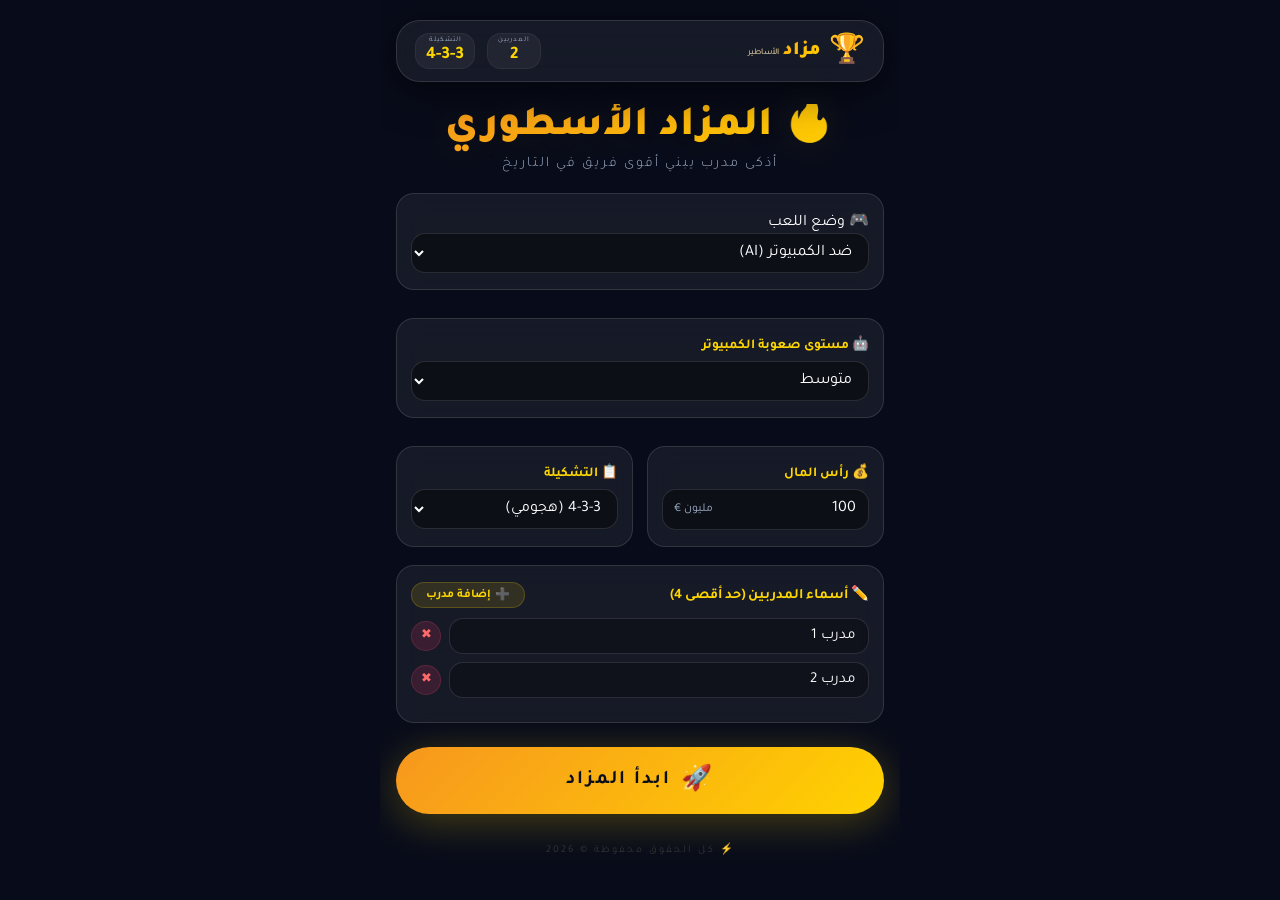
==== index.html @ a7650551 "index.html" ====
<!DOCTYPE html>
<html dir="rtl" lang="ar">
<head>
    <meta charset="UTF-8">
    <meta name="viewport" content="width=device-width, initial-scale=1.0, maximum-scale=1.0, user-scalable=no">
    <title>مزاد الأساطير</title>
    <link rel="stylesheet" href="style.css">
</head>
<body>

    <!-- شاشة تحميل -->
    <div class="loading-screen" id="loadingScreen">
        <div class="loading-spinner"></div>
        <div class="loading-text">⚽ جاري التحميل...</div>
        <div style="color:#555;font-size:0.7em;margin-top:8px;letter-spacing:2px;">مزاد الأساطير</div>
    </div>

    <!-- خلفية -->
    <div class="stars" id="stars"></div>
    <div class="football-bg">⚽</div>

    <div class="setup-container" id="setupScreen">
        <!-- الشريط العلوي -->
        <div class="top-bar">
            <div class="logo">
                <span class="icon">🏆</span>
                <span class="gold-text">مزاد<span class="sub-text">الأساطير</span></span>
            </div>
            <div class="top-stats">
                <div class="stat-item">
                    <div class="label">المدربين</div>
                    <div class="value" id="displayCount">0</div>
                </div>
                <div class="stat-item">
                    <div class="label">التشكيلة</div>
                    <div class="value" id="displayFormation">4-3-3</div>
                </div>
            </div>
        </div>

        <!-- العنوان -->
        <div class="header-section">
            <h1 class="main-title">🔥 المزاد الأسطوري</h1>
            <p class="main-subtitle">أذكى مدرب يبني أقوى فريق في التاريخ</p>
        </div>

        <!-- وضع اللعب -->
        <div class="setup-group" style="margin-bottom:10px;">
            <labe>🎮 وضع اللعب</label>
            <select id="gameMode" onchange="toggleAIMode()">
                <option value="local">مع الاصدقاء </option>
                <option value="ai" selected>ضد الكمبيوتر (AI)</option>
            </select>
        </div>

        <!-- مستوى صعوبة الكمبيوتر (يظهر في وضع AI) -->
        <div class="setup-group" id="aiDifficultyGroup" style="margin-bottom:10px;">
            <label>🤖 مستوى صعوبة الكمبيوتر</label>
            <select id="aiDifficulty">
                <option value="easy">سهل</option>
                <option value="medium" selected>متوسط</option>
                <option value="hard">صعب</option>
            </select>
        </div>

        <!-- الإعدادات الأساسية -->
        <div class="setup-grid">
            <div class="setup-group">
                <label>💰 رأس المال</label>
                <div class="input-wrapper">
                    <input type="number" id="budget" value="100" min="50" max="500">
                    <span class="input-suffix">مليون €</span>
                </div>
            </div>
            <div class="setup-group">
                <label>📋 التشكيلة</label>
                <select id="formation" onchange="updateDisplay()">
                    <option value="4-3-3">4-3-3 (هجومي)</option>
                    <option value="4-4-2">4-4-2 (متوازن)</option>
                    <option value="3-5-2">3-5-2 (دفاعي)</option>
                </select>
            </div>
        </div>

        <!-- المدربين -->
        <div class="coaches-section">
            <div class="coaches-header">
                <label>✏️ أسماء المدربين (حد أقصى 4)</label>
                <button type="button" class="btn-add-coach" onclick="addCoach()">
                    <span>➕</span> إضافة مدرب
                </button>
            </div>
            <div id="coachNamesContainer">
                <!-- سيتم إضافة المدربين ديناميكياً -->
            </div>
            <div id="coachWarning" style="color:#ff6b6b;font-size:0.8em;margin-top:8px;display:none;">
                ⚠️ يجب إضافة مدربين على الأقل
            </div>
        </div>

        <!-- زر البداية -->
        <button class="btn-start" onclick="startGame()">
            <span class="btn-icon">🚀</span> ابدأ المزاد
        </button>

        <!-- تذييل -->
        <div class="footer">
            ⚡ كل الحقوق محفوظة © 2026
        </div>
    </div>

    <script>
        // ===== إدارة المدربين =====
        let coachNames = [];

        function toggleAIMode() {
            const mode = document.getElementById('gameMode').value;
            const difficultyGroup = document.getElementById('aiDifficultyGroup');
            if (mode === 'ai') {
                difficultyGroup.style.display = 'block';
                // في وضع AI، لازم يكون في مدربين (اللاعب + الكمبيوتر)
                if (coachNames.length < 2) {
                    // لو مفيش مدربين كافيين، نضيف مدربين افتراضيين
                    while (coachNames.length < 2) {
                        coachNames.push(`مدرب ${coachNames.length+1}`);
                    }
                    renderCoachInputs();
                }
            } else {
                difficultyGroup.style.display = 'none';
            }
        }

        function loadSavedCoachNames() {
            const saved = localStorage.getItem('savedCoachNames');
            if (saved) {
                try {
                    const names = JSON.parse(saved);
                    if (Array.isArray(names) && names.length > 0) {
                        coachNames = names;
                        return true;
                    }
                } catch(e) {}
            }
            // لو مفيش أسماء محفوظة، نبدأ بمدربين افتراضيين
            coachNames = ['مدرب 1', 'مدرب 2'];
            return false;
        }

        function saveCoachNames() {
            const names = coachNames.filter(n => n.trim() !== '');
            if (names.length > 0) {
                localStorage.setItem('savedCoachNames', JSON.stringify(names));
            }
        }

        function renderCoachInputs() {
            const container = document.getElementById('coachNamesContainer');
            container.innerHTML = '';
            coachNames.forEach((name, index) => {
                const div = document.createElement('div');
                div.className = 'coach-input-row';
                
                const input = document.createElement('input');
                input.type = 'text';
                input.value = name;
                input.placeholder = `المدرب ${index+1}`;
                input.addEventListener('input', (e) => {
                    coachNames[index] = e.target.value;
                    saveCoachNames();
                });
                
                const removeBtn = document.createElement('button');
                removeBtn.type = 'button';
                removeBtn.className = 'btn-remove-coach';
                removeBtn.textContent = '✖';
                removeBtn.onclick = () => {
                    if (coachNames.length <= 2) {
                        alert('يجب أن يكون هناك مدربان على الأقل');
                        return;
                    }
                    coachNames.splice(index, 1);
                    saveCoachNames();
                    renderCoachInputs();
                    updateDisplay();
                };
                
                div.appendChild(input);
                div.appendChild(removeBtn);
                container.appendChild(div);
            });
            updateDisplay();
        }

        function addCoach() {
            const mode = document.getElementById('gameMode').value;
            const maxCoaches = mode === 'ai' ? 2 : 4; // في وضع AI، حد أقصى 2 (اللاعب + الكمبيوتر)
            
            if (coachNames.length >= maxCoaches) {
                alert(`⚠️ في وضع ${mode === 'ai' ? 'ضد الكمبيوتر' : 'المحلي'}، الحد الأقصى ${maxCoaches} مدربين`);
                return;
            }
            
            const newIndex = coachNames.length + 1;
            let newName = `مدرب ${newIndex}`;
            let counter = newIndex;
            while (coachNames.includes(newName)) {
                counter++;
                newName = `مدرب ${counter}`;
            }
            coachNames.push(newName);
            saveCoachNames();
            renderCoachInputs();
        }

        function updateDisplay() {
            document.getElementById('displayCount').textContent = coachNames.length;
            const form = document.getElementById('formation').value;
            document.getElementById('displayFormation').textContent = form;
            
            const warning = document.getElementById('coachWarning');
            if (coachNames.length < 2) {
                warning.style.display = 'block';
                warning.textContent = `⚠️ يجب إضافة ${2 - coachNames.length} مدربين على الأقل`;
            } else {
                warning.style.display = 'none';
            }
        }

        window.startGame = function() {
            const mode = document.getElementById('gameMode').value;
            const names = coachNames.filter(n => n.trim() !== '');
            
            if (names.length < 2) {
                alert('⚠️ يجب إضافة مدربين على الأقل (2 مدربين)');
                return;
            }
            
            // في وضع AI، نأخذ أول مدرب كلاعب والباقي كمبيوتر
            saveCoachNames();
            localStorage.setItem('tempCoachNames', JSON.stringify(names));
            localStorage.setItem('gameMode', mode);
            localStorage.setItem('aiDifficulty', document.getElementById('aiDifficulty').value);
            
            if (typeof window.startGameOriginal === 'function') {
                window.startGameOriginal();
            } else {
                alert('حدث خطأ، يرجى تحديث الصفحة');
            }
        };

        function createStars() {
            const container = document.getElementById('stars');
            for (let i = 0; i < 80; i++) {
                const star = document.createElement('div');
                star.className = 'star';
                star.style.left = Math.random() * 100 + '%';
                star.style.top = Math.random() * 100 + '%';
                star.style.setProperty('--duration', (2 + Math.random() * 4) + 's');
                star.style.width = (1 + Math.random() * 3) + 'px';
                star.style.height = star.style.width;
                container.appendChild(star);
            }
        }
        createStars();

        setTimeout(() => {
            document.getElementById('loadingScreen').classList.add('hidden');
        }, 800);

        loadSavedCoachNames();
        renderCoachInputs();
        toggleAIMode();
        
        window.addCoach = addCoach;
        window.toggleAIMode = toggleAIMode;
        window.renderCoachInputs = renderCoachInputs;
    </script>

    <script src="players.js"></script>
    <script src="script.js"></script>
</body>
</html>
---- style.css ----
@import url('https://fonts.googleapis.com/css2?family=Tajawal:wght@300;400;700;900&display=swap');

* {
    margin: 0;
    padding: 0;
    box-sizing: border-box;
}

:root {
    --gold: #ffd700;
    --gold-dark: #c9a800;
    --gold-gradient: linear-gradient(135deg, #f7971e, #ffd200);
    --dark-bg: #080c1a;
    --card-bg: rgba(255, 255, 255, 0.06);
    --glass-border: rgba(255, 255, 255, 0.12);
    --shadow-glow: 0 8px 40px rgba(0, 0, 0, 0.6);
    --text-primary: #ffffff;
    --text-secondary: #a0b0c8;
    --radius: 24px;
    --transition: 0.3s cubic-bezier(0.23, 1, 0.32, 1);
}

html, body {
    font-family: 'Tajawal', sans-serif;
    background: var(--dark-bg);
    color: var(--text-primary);
    min-height: 100vh;
    overflow: auto !important;
    height: auto !important;
}

body::before {
    content: '';
    position: fixed;
    top: 0;
    left: 0;
    right: 0;
    bottom: 0;
    z-index: -2;
    background: 
        radial-gradient(ellipse at 20% 50%, rgba(255, 215, 0, 0.06) 0%, transparent 60%),
        radial-gradient(ellipse at 80% 20%, rgba(255, 215, 0, 0.04) 0%, transparent 50%),
        radial-gradient(ellipse at 50% 80%, rgba(255, 215, 0, 0.02) 0%, transparent 40%),
        #080c1a;
}

.stars {
    position: fixed;
    top: 0;
    left: 0;
    width: 100%;
    height: 100%;
    z-index: -1;
    pointer-events: none;
    overflow: hidden;
}

.star {
    position: absolute;
    background: white;
    border-radius: 50%;
    animation: twinkle var(--duration) ease-in-out infinite alternate;
}

@keyframes twinkle {
    0% { opacity: 0.1; transform: scale(0.8); }
    100% { opacity: 1; transform: scale(1.3); }
}

.football-bg {
    position: fixed;
    right: -120px;
    bottom: -120px;
    font-size: 400px;
    opacity: 0.04;
    z-index: -1;
    animation: rotateBall 80s linear infinite;
    pointer-events: none;
}

@keyframes rotateBall {
    0% { transform: rotate(0deg) scale(1); }
    50% { transform: rotate(180deg) scale(1.05); }
    100% { transform: rotate(360deg) scale(1); }
}

/* ============================================
   شاشة التحميل
============================================ */
.loading-screen {
    position: fixed;
    top: 0;
    left: 0;
    right: 0;
    bottom: 0;
    background: #080c1a;
    display: flex;
    flex-direction: column;
    align-items: center;
    justify-content: center;
    z-index: 9999;
    transition: opacity 0.8s ease;
}

.loading-screen.hidden {
    opacity: 0;
    pointer-events: none;
}

.loading-spinner {
    width: 60px;
    height: 60px;
    border-radius: 50%;
    border: 4px solid rgba(255, 215, 0, 0.1);
    border-top-color: var(--gold);
    animation: spin 1s linear infinite;
    margin-bottom: 16px;
}

@keyframes spin {
    0% { transform: rotate(0deg); }
    100% { transform: rotate(360deg); }
}

.loading-text {
    color: var(--text-secondary);
    font-size: 1.1em;
    letter-spacing: 4px;
}

/* ============================================
   شاشة الإعدادات
============================================ */
.setup-container {
    max-width: 520px;
    margin: 0 auto;
    padding: 20px 16px 30px;
    min-height: 100vh;
    display: flex;
    flex-direction: column;
    gap: 18px;
    overflow-y: auto;
    -webkit-overflow-scrolling: touch;
}

.top-bar {
    display: flex;
    justify-content: space-between;
    align-items: center;
    padding: 10px 18px;
    background: var(--card-bg);
    backdrop-filter: blur(20px);
    border-radius: var(--radius);
    border: 1px solid var(--glass-border);
    box-shadow: var(--shadow-glow);
}

.logo {
    display: flex;
    align-items: center;
    gap: 8px;
    font-size: 1.2em;
    font-weight: 900;
}

.logo .icon {
    font-size: 1.5em;
    animation: bounceBall 2.5s ease-in-out infinite;
}

@keyframes bounceBall {
    0%, 100% { transform: translateY(0) rotate(0deg); }
    50% { transform: translateY(-6px) rotate(12deg); }
}

.logo .gold-text {
    background: var(--gold-gradient);
    -webkit-background-clip: text;
    -webkit-text-fill-color: transparent;
    background-clip: text;
}

.logo .sub-text {
    font-size: 0.45em;
    -webkit-text-fill-color: var(--text-secondary);
    font-weight: 400;
    margin-right: 4px;
}

.top-stats {
    display: flex;
    gap: 12px;
}

.stat-item {
    text-align: center;
    padding: 2px 10px;
    background: rgba(255, 255, 255, 0.05);
    border-radius: 14px;
    border: 1px solid rgba(255, 255, 255, 0.05);
}

.stat-item .label {
    font-size: 0.45em;
    color: var(--text-secondary);
    text-transform: uppercase;
    letter-spacing: 1px;
}

.stat-item .value {
    font-size: 1.1em;
    font-weight: 700;
    color: var(--gold);
}

.header-section {
    text-align: center;
    margin: 4px 0 2px;
}

.main-title {
    font-size: 2.6em;
    font-weight: 900;
    background: var(--gold-gradient);
    -webkit-background-clip: text;
    -webkit-text-fill-color: transparent;
    background-clip: text;
    line-height: 1.2;
    text-shadow: 0 0 40px rgba(255, 215, 0, 0.1);
}

.main-subtitle {
    color: var(--text-secondary);
    font-size: 0.9em;
    letter-spacing: 2px;
    margin-top: 2px;
    font-weight: 300;
}

.setup-grid {
    display: grid;
    grid-template-columns: 1fr 1fr;
    gap: 14px;
}

.setup-group {
    background: var(--card-bg);
    backdrop-filter: blur(12px);
    padding: 16px 14px;
    border-radius: 18px;
    border: 1px solid var(--glass-border);
    transition: var(--transition);
}

.setup-group:hover {
    border-color: rgba(255, 215, 0, 0.2);
    box-shadow: 0 8px 30px rgba(0, 0, 0, 0.3);
}

.setup-group label {
    display: block;
    font-weight: 700;
    color: var(--gold);
    font-size: 0.85em;
    margin-bottom: 6px;
}

.setup-group .input-wrapper {
    position: relative;
}

.setup-group input,
.setup-group select {
    width: 100%;
    padding: 10px 12px;
    border-radius: 14px;
    border: 1px solid var(--glass-border);
    background: rgba(0, 0, 0, 0.4);
    color: white;
    font-size: 1em;
    font-family: 'Tajawal', sans-serif;
    transition: var(--transition);
    outline: none;
}

.setup-group input:focus,
.setup-group select:focus {
    border-color: var(--gold);
    box-shadow: 0 0 30px rgba(255, 215, 0, 0.08);
    background: rgba(0, 0, 0, 0.6);
}

.setup-group .input-suffix {
    position: absolute;
    left: 12px;
    top: 50%;
    transform: translateY(-50%);
    color: var(--text-secondary);
    font-size: 0.75em;
    pointer-events: none;
}

.coaches-section {
    background: var(--card-bg);
    backdrop-filter: blur(12px);
    padding: 16px 14px;
    border-radius: 18px;
    border: 1px solid var(--glass-border);
}

.coaches-header {
    display: flex;
    justify-content: space-between;
    align-items: center;
    margin-bottom: 10px;
}

.coaches-header label {
    font-weight: 700;
    color: var(--gold);
    font-size: 0.9em;
}

.btn-add-coach {
    background: rgba(255, 215, 0, 0.12);
    color: var(--gold);
    border: 1px solid rgba(255, 215, 0, 0.2);
    padding: 4px 14px;
    border-radius: 30px;
    font-size: 0.75em;
    font-weight: 700;
    cursor: pointer;
    transition: var(--transition);
    display: flex;
    align-items: center;
    gap: 4px;
    font-family: 'Tajawal', sans-serif;
}

.btn-add-coach:hover {
    background: rgba(255, 215, 0, 0.2);
    transform: scale(1.03);
}

.coach-input-row {
    display: flex;
    align-items: center;
    gap: 8px;
    margin-bottom: 8px;
}

.coach-input-row input {
    flex: 1;
    padding: 8px 12px;
    border-radius: 14px;
    border: 1px solid var(--glass-border);
    background: rgba(0, 0, 0, 0.3);
    color: white;
    font-size: 0.95em;
    font-family: 'Tajawal', sans-serif;
    transition: var(--transition);
    outline: none;
}

.coach-input-row input:focus {
    border-color: var(--gold);
    box-shadow: 0 0 20px rgba(255, 215, 0, 0.06);
}

.btn-remove-coach {
    background: rgba(255, 65, 108, 0.15);
    color: #ff6b6b;
    border: 1px solid rgba(255, 65, 108, 0.2);
    width: 30px;
    height: 30px;
    border-radius: 50%;
    font-size: 0.8em;
    cursor: pointer;
    transition: var(--transition);
    display: flex;
    align-items: center;
    justify-content: center;
    font-family: 'Tajawal', sans-serif;
    flex-shrink: 0;
}

.btn-remove-coach:hover {
    background: rgba(255, 65, 108, 0.25);
    transform: scale(1.1);
}

.btn-start {
    background: var(--gold-gradient);
    border: none;
    border-radius: 60px;
    padding: 16px 20px;
    font-size: 1.2em;
    font-weight: 700;
    color: #0a0e1a;
    cursor: pointer;
    transition: var(--transition);
    box-shadow: 0 8px 40px rgba(255, 215, 0, 0.25);
    display: flex;
    align-items: center;
    justify-content: center;
    gap: 10px;
    font-family: 'Tajawal', sans-serif;
    letter-spacing: 2px;
    margin-top: 6px;
}

.btn-start:hover {
    transform: translateY(-3px) scale(1.02);
    box-shadow: 0 12px 60px rgba(255, 215, 0, 0.4);
}

.btn-start:active {
    transform: scale(0.97);
}

.btn-start .btn-icon {
    font-size: 1.3em;
}

.footer {
    text-align: center;
    color: #333;
    font-size: 0.65em;
    letter-spacing: 2px;
    margin-top: 10px;
}

/* ============================================
   شاشة المزاد
============================================ */
#topBar {
    position: fixed;
    top: 12px;
    left: 50%;
    transform: translateX(-50%);
    width: 92%;
    max-width: 600px;
    z-index: 100;
    display: flex;
    justify-content: space-between;
    align-items: center;
    padding: 8px 16px;
    background: rgba(10, 14, 26, 0.85);
    backdrop-filter: blur(20px);
    border-radius: 20px;
    border: 1px solid var(--glass-border);
    box-shadow: 0 8px 32px rgba(0, 0, 0, 0.6);
}

.player-card-3d {
    position: fixed;
    top: 50%;
    left: 50%;
    transform: translate(-50%, -50%);
    width: 88%;
    max-width: 400px;
    z-index: 10;
    background: rgba(10, 14, 26, 0.85);
    backdrop-filter: blur(20px);
    border-radius: 28px;
    border: 1px solid rgba(255, 215, 0, 0.2);
    padding: 16px 16px 12px;
    box-shadow: 0 20px 60px rgba(0, 0, 0, 0.8), 0 0 40px rgba(255, 215, 0, 0.05);
    text-align: center;
}

.player-card-3d .glow-effect {
    position: absolute;
    top: -50%;
    left: -50%;
    width: 200%;
    height: 200%;
    background: radial-gradient(circle at 30% 40%, rgba(255, 215, 0, 0.05), transparent 60%);
    pointer-events: none;
    animation: glowMove 8s ease-in-out infinite alternate;
}

@keyframes glowMove {
    0% { transform: translate(0, 0); }
    100% { transform: translate(20%, 20%); }
}

.card-content {
    display: flex;
    align-items: center;
    gap: 12px;
    justify-content: center;
    flex-wrap: wrap;
}

.player-image-container {
    position: relative;
    width: 80px;
    height: 80px;
    flex-shrink: 0;
}

.player-image {
    width: 100%;
    height: 100%;
    border-radius: 50%;
    object-fit: cover;
    border: 3px solid var(--gold);
    box-shadow: 0 0 30px rgba(255, 215, 0, 0.2);
    background: #1a1a3e;
}

.legend-badge {
    position: absolute;
    top: -6px;
    right: -6px;
    background: var(--gold-gradient);
    color: #0a0e1a;
    padding: 2px 8px;
    border-radius: 30px;
    font-weight: 700;
    font-size: 0.55em;
    box-shadow: 0 4px 15px rgba(255, 215, 0, 0.3);
}

.player-info { flex: 1; min-width: 100px; }
.player-info h2 { font-size: 1.3em; margin: 0; }
.player-info p { 
    color: var(--text-secondary); 
    font-size: 1em; 
    margin: 4px 0;
    font-weight: 700;
    background: rgba(255, 215, 0, 0.08);
    padding: 4px 12px;
    border-radius: 20px;
    display: inline-block;
    border: 1px solid rgba(255, 215, 0, 0.15);
}

.player-stats {
    display: flex;
    justify-content: center;
    gap: 8px;
    margin: 4px 0;
}
.player-stats span {
    background: rgba(255,255,255,0.06);
    padding: 2px 10px;
    border-radius: 10px;
    font-size: 0.7em;
    border: 1px solid rgba(255,255,255,0.05);
}
.player-power { font-size: 0.95em; margin-top: 2px; }
.text-gold { color: var(--gold); }

.bid-info {
    margin-top: 8px;
    padding: 6px 10px;
    background: rgba(0, 0, 0, 0.3);
    border-radius: 14px;
    font-size: 0.8em;
    border: 1px solid rgba(255, 215, 0, 0.08);
}
.bid-info .current-bid {
    font-size: 1.4em;
    font-weight: 900;
    color: var(--gold);
}
.bid-info .bidder-name {
    color: #2ecc71;
    font-weight: 700;
}

/* ============================================
   أزرار المنتصف
============================================ */
.center-actions {
    position: fixed;
    bottom: 50%;
    left: 50%;
    transform: translate(-50%, calc(50% + 150px));
    z-index: 15;
    display: flex;
    gap: 12px;
    flex-wrap: wrap;
    justify-content: center;
}

.btn {
    padding: 8px 18px;
    border: none;
    border-radius: 40px;
    font-size: 0.75em;
    font-weight: 700;
    font-family: 'Tajawal', sans-serif;
    cursor: pointer;
    transition: var(--transition);
    text-transform: uppercase;
    letter-spacing: 1px;
    box-shadow: 0 4px 15px rgba(0,0,0,0.3);
}
.btn-sm { padding: 5px 14px; font-size: 0.65em; }
.btn-success { background: linear-gradient(135deg, #00b894, #00cec9); color: white; box-shadow: 0 4px 20px rgba(0,206,201,0.3); }
.btn-success:hover { transform: scale(1.05); }
.btn-gold-outline { background: transparent; color: var(--gold); border: 2px solid var(--gold); }
.btn-gold-outline:hover { background: var(--gold-gradient); color: #0a0e1a; border-color: transparent; }
.btn-primary { background: var(--gold-gradient); color: #0a0e1a; box-shadow: 0 4px 20px rgba(255,215,0,0.3); }
.btn-primary:hover { transform: scale(1.05); }

/* ============================================
   لوحات المدربين - متجاوبة مع جميع الأجهزة
============================================ */
.coach-panels {
    position: fixed;
    top: 0;
    left: 0;
    width: 100%;
    height: 100%;
    pointer-events: none;
    z-index: 20;
}

.coach-panel {
    position: fixed;
    pointer-events: auto;
    background: rgba(10, 14, 26, 0.92);
    backdrop-filter: blur(16px);
    border: 1px solid var(--glass-border);
    border-radius: 20px;
    padding: 12px 14px;
    box-shadow: 0 8px 32px rgba(0,0,0,0.7);
    transition: var(--transition);
    display: flex;
    flex-direction: column;
    gap: 6px;
}

/* ===== أحجام اللوحات حسب الجهاز ===== */
/* الكمبيوتر والتابلت (شاشات كبيرة) */
.coach-panel {
    width: 190px;
    max-width: 46vw;
}

/* التليفون (شاشات صغيرة) */
@media (max-width: 768px) {
    .coach-panel {
        width: 160px;
        max-width: 44vw;
        padding: 10px 12px;
    }
}

@media (max-width: 500px) {
    .coach-panel {
        width: 140px;
        max-width: 42vw;
        padding: 8px 10px;
        border-radius: 14px;
    }
}

@media (max-width: 400px) {
    .coach-panel {
        width: 120px;
        max-width: 40vw;
        padding: 6px 8px;
        border-radius: 12px;
    }
}

@media (max-width: 350px) {
    .coach-panel {
        width: 105px;
        max-width: 38vw;
        padding: 5px 6px;
        border-radius: 10px;
    }
}

/* ===== الزوايا ===== */
.coach-panel[data-index="0"] { bottom: 20px; right: 20px; }
.coach-panel[data-index="1"] { top: 80px; right: 20px; }
.coach-panel[data-index="2"] { bottom: 20px; left: 20px; }
.coach-panel[data-index="3"] { top: 80px; left: 20px; }

@media (max-width: 500px) {
    .coach-panel[data-index="0"] { bottom: 12px; right: 12px; }
    .coach-panel[data-index="1"] { top: 70px; right: 12px; }
    .coach-panel[data-index="2"] { bottom: 12px; left: 12px; }
    .coach-panel[data-index="3"] { top: 70px; left: 12px; }
}

/* ===== الزوايا العلوية (مقلوبة) ===== */
.coach-panel[data-index="1"],
.coach-panel[data-index="3"] {
    transform: rotate(180deg);
    direction: ltr;
    text-align: left;
}

.coach-panel[data-index="1"] *,
.coach-panel[data-index="3"] * {
    transform: rotate(180deg);
}

.coach-panel[data-index="1"] .coach-buttons button,
.coach-panel[data-index="3"] .coach-buttons button {
    transform: rotate(180deg);
}

/* ===== تنسيق محتويات اللوحة ===== */
.coach-panel .coach-header {
    display: flex;
    justify-content: space-between;
    align-items: center;
    font-size: 0.85em;
    width: 100%;
    padding: 4px 0;
    border-bottom: 1px solid rgba(255, 215, 0, 0.1);
    margin-bottom: 4px;
}

.coach-panel .coach-name { 
    font-weight: 700;
    white-space: nowrap;
    overflow: hidden;
    text-overflow: ellipsis;
    flex: 1;
    color: #ffffff;
    text-shadow: 0 0 10px rgba(255, 215, 0, 0.1);
}

.coach-panel .coach-budget {
    color: var(--gold);
    font-weight: 900;
    flex-shrink: 0;
    background: rgba(255, 215, 0, 0.08);
    padding: 2px 8px;
    border-radius: 10px;
    border: 1px solid rgba(255, 215, 0, 0.1);
    font-size: 0.85em;
}

/* ===== أحجام النصوص والأزرار حسب الجهاز ===== */
/* الكمبيوتر والتابلت */
.coach-panel .coach-name { font-size: 1em; }
.coach-panel .coach-budget { font-size: 0.9em; }
.coach-panel .coach-buttons button {
    font-size: 0.8em;
    padding: 8px 8px;
    min-width: 40px;
}

/* التليفون */
@media (max-width: 768px) {
    .coach-panel .coach-name { font-size: 0.85em; }
    .coach-panel .coach-budget { font-size: 0.75em; padding: 2px 6px; }
    .coach-panel .coach-buttons button {
        font-size: 0.7em;
        padding: 6px 6px;
        min-width: 32px;
    }
    .coach-panel .coach-players .player-tag { font-size: 0.5em; }
    .coach-panel .coach-players { max-height: 50px; }
}

@media (max-width: 500px) {
    .coach-panel .coach-name { font-size: 0.75em; }
    .coach-panel .coach-budget { font-size: 0.7em; padding: 2px 5px; }
    .coach-panel .coach-buttons button {
        font-size: 0.65em;
        padding: 5px 5px;
        min-width: 28px;
        border-radius: 8px;
    }
    .coach-panel .coach-players .player-tag {
        font-size: 0.45em;
        padding: 1px 5px;
    }
    .coach-panel .coach-players { max-height: 40px; }
}

@media (max-width: 400px) {
    .coach-panel .coach-name { font-size: 0.65em; }
    .coach-panel .coach-budget { font-size: 0.6em; padding: 1px 4px; }
    .coach-panel .coach-buttons button {
        font-size: 0.55em;
        padding: 4px 4px;
        min-width: 24px;
        border-radius: 6px;
    }
    .coach-panel .coach-players .player-tag {
        font-size: 0.4em;
        padding: 1px 4px;
    }
    .coach-panel .coach-players { max-height: 35px; }
}

@media (max-width: 350px) {
    .coach-panel .coach-name { font-size: 0.55em; }
    .coach-panel .coach-budget { font-size: 0.5em; padding: 1px 3px; }
    .coach-panel .coach-buttons button {
        font-size: 0.5em;
        padding: 3px 3px;
        min-width: 20px;
        border-radius: 5px;
    }
    .coach-panel .coach-players .player-tag {
        font-size: 0.35em;
        padding: 1px 3px;
    }
    .coach-panel .coach-players { max-height: 30px; }
}

/* ===== باقي التنسيقات ===== */
.coach-panel .coach-buttons {
    display: flex;
    gap: 6px;
    flex-wrap: wrap;
    margin: 6px 0;
    justify-content: flex-start;
    width: 100%;
}

.coach-panel .coach-buttons button {
    flex: 1;
    border: none;
    border-radius: 12px;
    font-weight: 700;
    cursor: pointer;
    transition: all 0.2s ease;
    color: white;
}

.coach-panel .coach-buttons button:hover { transform: scale(1.08); }
.coach-panel .coach-buttons button:active { transform: scale(0.95); }

.coach-panel .end-btn {
    background: rgba(255, 215, 0, 0.25);
    color: var(--gold);
    border: 1px solid rgba(255, 215, 0, 0.3);
}
.coach-panel .end-btn:hover { background: rgba(255, 215, 0, 0.35); }
.coach-panel .end-btn.done {
    background: rgba(46, 204, 113, 0.25);
    color: #2ecc71;
    border-color: rgba(46, 204, 113, 0.3);
    cursor: default;
    opacity: 0.7;
}

.coach-panel .coach-players {
    display: flex;
    flex-wrap: wrap;
    gap: 4px;
    margin-top: 6px;
    overflow-y: auto;
    justify-content: flex-start;
    width: 100%;
}

.coach-panel .coach-players .player-tag {
    background: rgba(255,255,255,0.06);
    padding: 2px 8px;
    border-radius: 12px;
    border: 1px solid rgba(255,255,255,0.05);
    white-space: nowrap;
}

.coach-panel.active-panel {
    border-color: var(--gold);
    box-shadow: 0 0 40px rgba(255, 215, 0, 0.15);
    background: rgba(255, 215, 0, 0.08);
}

/* ============================================
   شاشة النتيجة
============================================ */
.result-container {
    max-width: 600px;
    margin: 0 auto;
    padding: 80px 16px 30px;
    min-height: 100vh;
    display: flex;
    flex-direction: column;
    gap: 12px;
    overflow-y: auto;
    -webkit-overflow-scrolling: touch;
}

.result-grid {
    display: grid;
    grid-template-columns: 1fr 1fr;
    gap: 16px;
}

@media (max-width: 500px) {
    .result-grid {
        grid-template-columns: 1fr;
    }
}

.result-card {
    background: var(--card-bg);
    backdrop-filter: blur(12px);
    border-radius: 20px;
    padding: 16px;
    border: 1px solid var(--glass-border);
    transition: var(--transition);
    position: relative;
}

.result-card.winner {
    border-color: var(--gold);
    box-shadow: 0 0 40px rgba(255,215,0,0.12);
}

.result-card.winner::before {
    content: '👑';
    position: absolute;
    top: -5px;
    right: 10px;
    font-size: 2em;
    opacity: 0.2;
}

.result-card .power-score {
    font-size: 2.2em;
    font-weight: 900;
    text-align: center;
    padding: 8px;
    background: rgba(255,215,0,0.05);
    border-radius: 12px;
    margin: 6px 0;
    color: var(--gold);
}

.result-card .team-name {
    font-size: 1.1em;
    font-weight: 700;
}

.result-actions {
    display: flex;
    gap: 12px;
    justify-content: center;
    margin-top: 20px;
    flex-wrap: wrap;
}

.result-actions .btn {
    padding: 12px 28px;
    font-size: 0.9em;
}

.badge {
    display: inline-block;
    padding: 2px 8px;
    border-radius: 30px;
    font-size: 0.6em;
    font-weight: 700;
    background: rgba(255,255,255,0.06);
    border: 1px solid rgba(255,255,255,0.05);
    margin: 2px;
}

.badge-legend {
    background: rgba(255,215,0,0.12);
    border-color: rgba(255,215,0,0.2);
    color: var(--gold);
}

.badge-veryweak {
    background: rgba(255, 0, 0, 0.12);
    border-color: rgba(255, 0, 0, 0.2);
    color: #ff6b6b;
}

/* ============================================
   مربع حوار تغيير اللاعب
============================================ */
.change-player-dialog {
    animation: fadeIn 0.3s ease-out;
}

.change-player-dialog .btn {
    min-width: 120px;
}

.change-player-dialog .btn-success {
    background: linear-gradient(135deg, #00b894, #00cec9);
    color: white;
    border: none;
    border-radius: 40px;
    font-weight: 700;
    cursor: pointer;
    transition: all 0.3s ease;
    box-shadow: 0 4px 20px rgba(0,206,201,0.3);
}

.change-player-dialog .btn-success:hover {
    transform: scale(1.05);
    box-shadow: 0 6px 30px rgba(0,206,201,0.5);
}

.change-player-dialog .btn-gold-outline {
    background: transparent;
    color: var(--gold);
    border: 2px solid var(--gold);
    border-radius: 40px;
    font-weight: 700;
    cursor: pointer;
    transition: all 0.3s ease;
}

.change-player-dialog .btn-gold-outline:hover {
    background: var(--gold-gradient);
    color: #0a0e1a;
    border-color: transparent;
}

@keyframes fadeIn {
    0% { opacity: 0; transform: translate(-50%, -60%) scale(0.95); }
    100% { opacity: 1; transform: translate(-50%, -50%) scale(1); }
}

/* ============================================
   إشعارات
============================================ */
.notification-toast {
    position: fixed;
    bottom: 50%;
    left: 50%;
    transform: translate(-50%, 50%);
    background: rgba(0,0,0,0.9);
    backdrop-filter: blur(20px);
    padding: 12px 24px;
    border-radius: 16px;
    border: 1px solid var(--gold);
    color: white;
    font-size: 0.9em;
    z-index: 9999;
    box-shadow: 0 10px 40px rgba(0,0,0,0.6);
    animation: slideUp 0.5s ease-out;
    max-width: 90%;
    text-align: center;
    pointer-events: none;
}

@keyframes slideUp {
    0% { opacity: 0; transform: translate(-50%, 60%); }
    100% { opacity: 1; transform: translate(-50%, 50%); }
}

/* ============================================
   استجابة للشاشات المتوسطة والصغيرة (تابلت وفون)
============================================ */
@media (max-width: 992px) {
    .setup-grid { grid-template-columns: 1fr; gap: 10px; }
    .top-bar { flex-direction: column; gap: 10px; }
    .top-stats { justify-content: center; }
    .main-title { font-size: 2.2em; }
    .container { padding: 12px; }
    .player-card-3d { padding: 18px; }
    .player-image-container { width: 70px; height: 70px; }
}

@media (max-width: 600px) {
    .player-card-3d { padding: 12px; max-width: 92%; }
    .player-image-container { width: 60px; height: 60px; }
    .player-info h2 { font-size: 1.1em; }
    .player-info p { font-size: 0.8em; padding: 2px 8px; }
    .player-stats span { font-size: 0.6em; padding: 2px 6px; }
    #topBar { padding: 6px 12px; font-size: 0.7em; }
    .stat-item { padding: 1px 8px; }
    .current-bid { font-size: 1.2em; }
    .center-actions { transform: translate(-50%, calc(50% + 120px)); }
    .center-actions .btn { font-size: 0.6em; padding: 4px 12px; }
    .bid-info { font-size: 0.7em; }
    .main-title { font-size: 1.8em; }
    .main-subtitle { font-size: 0.75em; }
}

@media (max-width: 400px) {
    .player-card-3d { padding: 10px; }
    .player-image-container { width: 50px; height: 50px; }
    .player-info h2 { font-size: 1em; }
    .player-stats { gap: 4px; }
    .player-stats span { font-size: 0.55em; padding: 1px 5px; }
    .current-bid { font-size: 1em; }
    .bid-info .current-bid { font-size: 1.2em; }
}
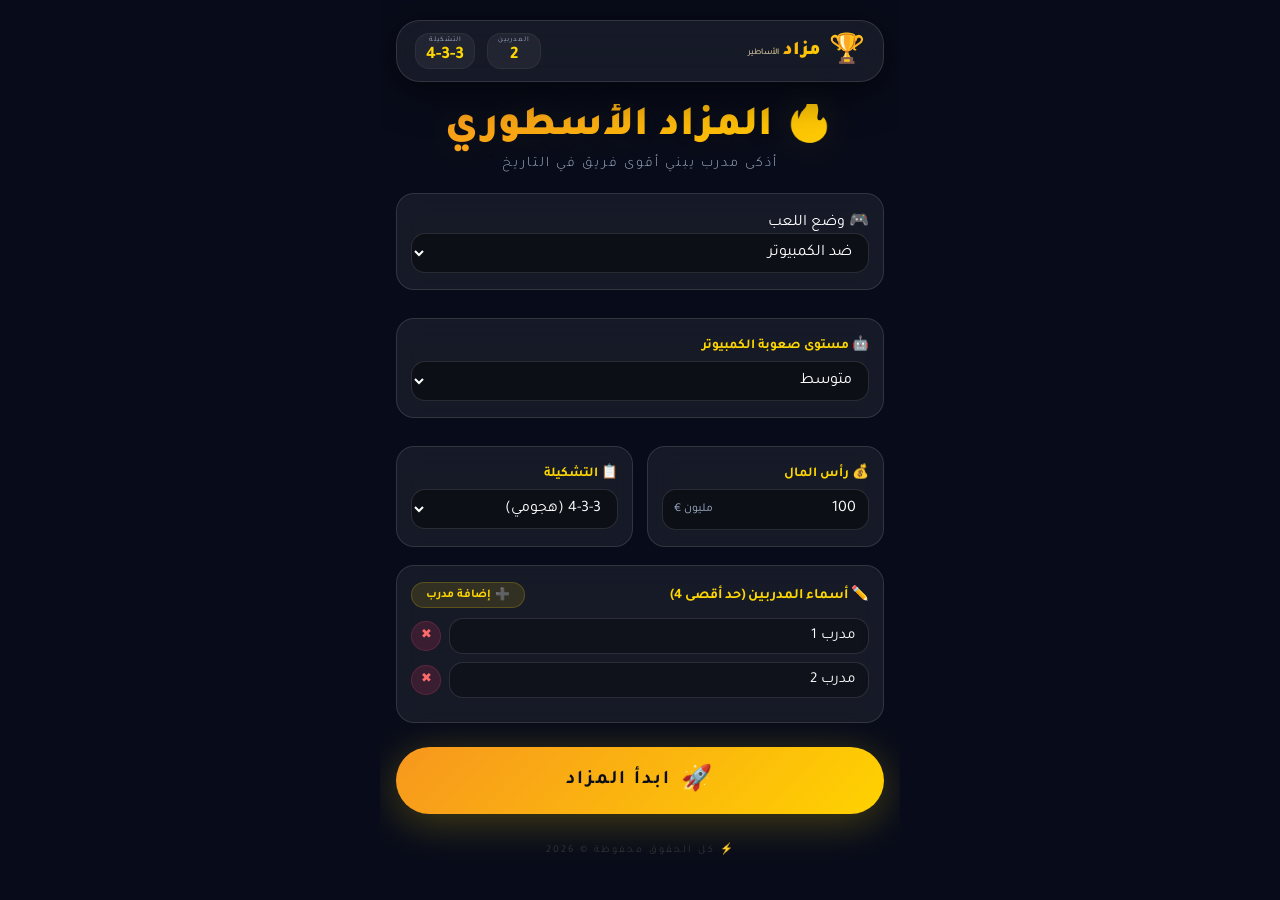
==== commit 00a5916a: "index.html" ====
--- a/index.html
+++ b/index.html
@@ -49,7 +49,7 @@
             <labe>🎮 وضع اللعب</label>
             <select id="gameMode" onchange="toggleAIMode()">
                 <option value="local">مع الاصدقاء </option>
-                <option value="ai" selected>ضد الكمبيوتر (AI)</option>
+                <option value="ai" selected>ضد الكمبيوتر </option>
             </select>
         </div>
 
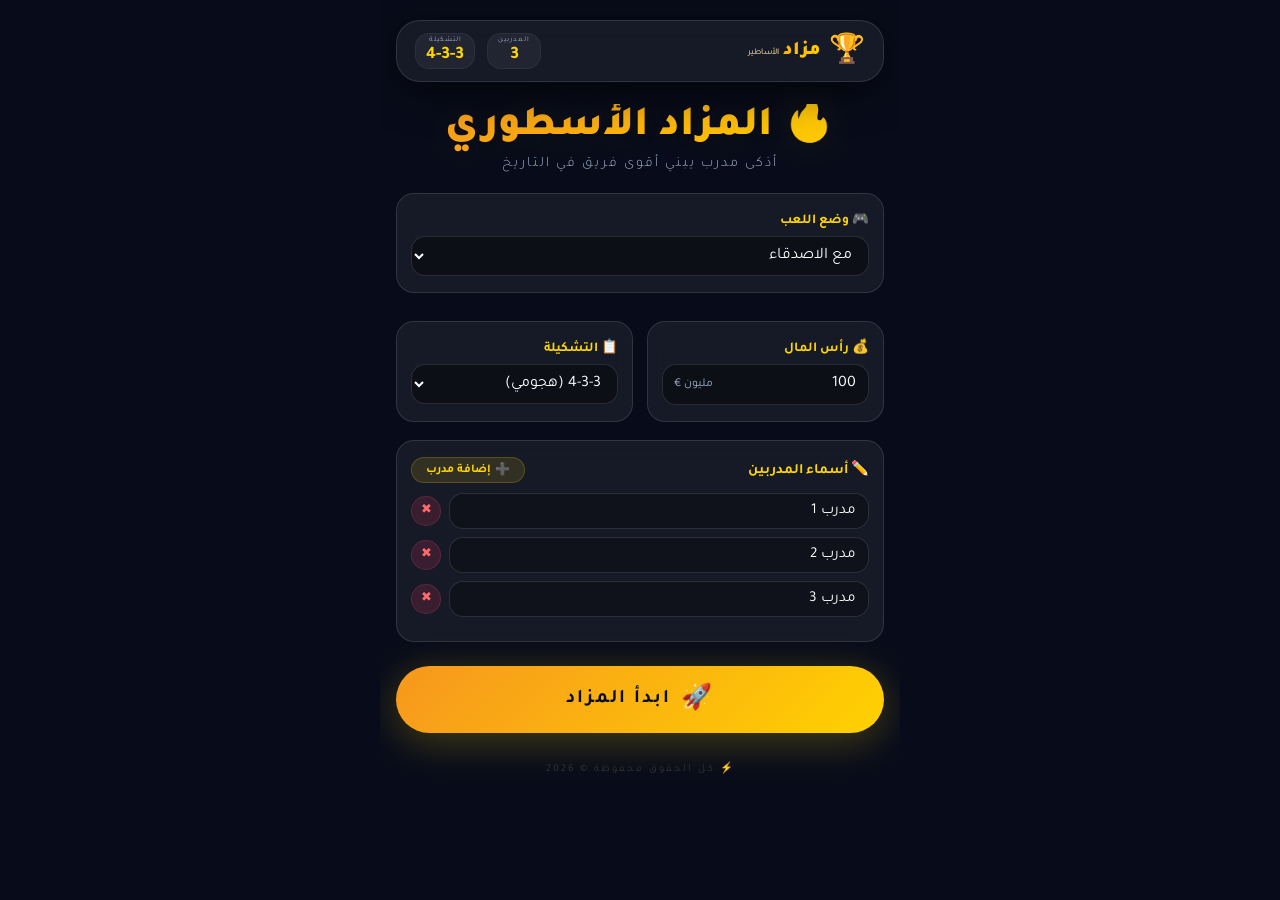
==== commit a3a74495: "index.html" ====
--- a/index.html
+++ b/index.html
@@ -46,20 +46,11 @@
 
         <!-- وضع اللعب -->
         <div class="setup-group" style="margin-bottom:10px;">
-            <labe>🎮 وضع اللعب</label>
-            <select id="gameMode" onchange="toggleAIMode()">
-                <option value="local">مع الاصدقاء </option>
-                <option value="ai" selected>ضد الكمبيوتر </option>
-            </select>
-        </div>
-
-        <!-- مستوى صعوبة الكمبيوتر (يظهر في وضع AI) -->
-        <div class="setup-group" id="aiDifficultyGroup" style="margin-bottom:10px;">
-            <label>🤖 مستوى صعوبة الكمبيوتر</label>
-            <select id="aiDifficulty">
-                <option value="easy">سهل</option>
-                <option value="medium" selected>متوسط</option>
-                <option value="hard">صعب</option>
+            <label>🎮 وضع اللعب</label>
+            <select id="gameMode" onchange="toggleGameMode()">
+                <option value="local"> مع الاصدقاء </option>
+                <option value="ai">ضد الكمبيوتر </option>
+                <option value="online">🎮 أونلاين </option>
             </select>
         </div>
 
@@ -85,8 +76,8 @@
         <!-- المدربين -->
         <div class="coaches-section">
             <div class="coaches-header">
-                <label>✏️ أسماء المدربين (حد أقصى 4)</label>
-                <button type="button" class="btn-add-coach" onclick="addCoach()">
+                <label>✏️ أسماء المدربين</label>
+                <button type="button" class="btn-add-coach" id="addCoachBtn" onclick="addCoach()">
                     <span>➕</span> إضافة مدرب
                 </button>
             </div>
@@ -95,6 +86,10 @@
             </div>
             <div id="coachWarning" style="color:#ff6b6b;font-size:0.8em;margin-top:8px;display:none;">
                 ⚠️ يجب إضافة مدربين على الأقل
+            </div>
+            <div id="onlineInfo" style="color:#00cec9;font-size:0.8em;margin-top:8px;display:none;background:rgba(0,206,201,0.08);padding:8px 12px;border-radius:10px;border:1px solid rgba(0,206,201,0.2);">
+                🌐 وضع أونلاين محاكي: أنت + 3 مدربين كمبيوتر بمستويات صعوبة مختلفة<br>
+                <span style="font-size:0.8em;color:#888;">🟢 سهل | 🟡 متوسط | 🔴 صعب</span>
             </div>
         </div>
 
@@ -113,22 +108,44 @@
         // ===== إدارة المدربين =====
         let coachNames = [];
 
-        function toggleAIMode() {
-            const mode = document.getElementById('gameMode').value;
-            const difficultyGroup = document.getElementById('aiDifficultyGroup');
-            if (mode === 'ai') {
-                difficultyGroup.style.display = 'block';
-                // في وضع AI، لازم يكون في مدربين (اللاعب + الكمبيوتر)
-                if (coachNames.length < 2) {
-                    // لو مفيش مدربين كافيين، نضيف مدربين افتراضيين
+        function toggleGameMode() {
+            const mode = document.getElementById('gameMode').value;
+            const addBtn = document.getElementById('addCoachBtn');
+            const onlineInfo = document.getElementById('onlineInfo');
+            const warning = document.getElementById('coachWarning');
+            
+            if (mode === 'online') {
+                addBtn.style.display = 'none';
+                onlineInfo.style.display = 'block';
+                
+                const playerName = coachNames.length > 0 ? coachNames[0] : 'أنت';
+                coachNames = [
+                    playerName,
+                    'كمبيوتر (سهل) 🤖',
+                    'كمبيوتر (متوسط) 🤖',
+                    'كمبيوتر (صعب) 🤖'
+                ];
+                renderCoachInputs();
+                warning.style.display = 'none';
+            } else {
+                addBtn.style.display = 'inline-block';
+                onlineInfo.style.display = 'none';
+                
+                if (mode === 'ai') {
                     while (coachNames.length < 2) {
                         coachNames.push(`مدرب ${coachNames.length+1}`);
                     }
-                    renderCoachInputs();
+                    if (coachNames.length > 2) {
+                        coachNames = coachNames.slice(0, 2);
+                    }
+                } else {
+                    if (coachNames.length < 2) {
+                        coachNames = ['مدرب 1', 'مدرب 2', 'مدرب 3'];
+                    }
                 }
-            } else {
-                difficultyGroup.style.display = 'none';
-            }
+                renderCoachInputs();
+            }
+            updateDisplay();
         }
 
         function loadSavedCoachNames() {
@@ -142,8 +159,7 @@
                     }
                 } catch(e) {}
             }
-            // لو مفيش أسماء محفوظة، نبدأ بمدربين افتراضيين
-            coachNames = ['مدرب 1', 'مدرب 2'];
+            coachNames = ['مدرب 1', 'مدرب 2', 'مدرب 3'];
             return false;
         }
 
@@ -157,6 +173,10 @@
         function renderCoachInputs() {
             const container = document.getElementById('coachNamesContainer');
             container.innerHTML = '';
+            const mode = document.getElementById('gameMode').value;
+            const isOnline = mode === 'online';
+            const isAI = mode === 'ai';
+            
             coachNames.forEach((name, index) => {
                 const div = document.createElement('div');
                 div.className = 'coach-input-row';
@@ -165,25 +185,36 @@
                 input.type = 'text';
                 input.value = name;
                 input.placeholder = `المدرب ${index+1}`;
-                input.addEventListener('input', (e) => {
-                    coachNames[index] = e.target.value;
-                    saveCoachNames();
-                });
+                
+                if (isOnline) {
+                    input.disabled = true;
+                    input.style.opacity = '0.7';
+                    input.style.cursor = 'default';
+                } else {
+                    input.addEventListener('input', (e) => {
+                        coachNames[index] = e.target.value;
+                        saveCoachNames();
+                    });
+                }
                 
                 const removeBtn = document.createElement('button');
                 removeBtn.type = 'button';
                 removeBtn.className = 'btn-remove-coach';
                 removeBtn.textContent = '✖';
-                removeBtn.onclick = () => {
-                    if (coachNames.length <= 2) {
-                        alert('يجب أن يكون هناك مدربان على الأقل');
-                        return;
-                    }
-                    coachNames.splice(index, 1);
-                    saveCoachNames();
-                    renderCoachInputs();
-                    updateDisplay();
-                };
+                if (isOnline || isAI) {
+                    removeBtn.style.display = 'none';
+                } else {
+                    removeBtn.onclick = () => {
+                        if (coachNames.length <= 2) {
+                            alert('يجب أن يكون هناك مدربان على الأقل');
+                            return;
+                        }
+                        coachNames.splice(index, 1);
+                        saveCoachNames();
+                        renderCoachInputs();
+                        updateDisplay();
+                    };
+                }
                 
                 div.appendChild(input);
                 div.appendChild(removeBtn);
@@ -194,10 +225,10 @@
 
         function addCoach() {
             const mode = document.getElementById('gameMode').value;
-            const maxCoaches = mode === 'ai' ? 2 : 4; // في وضع AI، حد أقصى 2 (اللاعب + الكمبيوتر)
+            const maxCoaches = mode === 'ai' ? 2 : 4;
             
             if (coachNames.length >= maxCoaches) {
-                alert(`⚠️ في وضع ${mode === 'ai' ? 'ضد الكمبيوتر' : 'المحلي'}، الحد الأقصى ${maxCoaches} مدربين`);
+                alert(`⚠️ الحد الأقصى ${maxCoaches} مدربين`);
                 return;
             }
             
@@ -219,6 +250,13 @@
             document.getElementById('displayFormation').textContent = form;
             
             const warning = document.getElementById('coachWarning');
+            const mode = document.getElementById('gameMode').value;
+            
+            if (mode === 'online') {
+                warning.style.display = 'none';
+                return;
+            }
+            
             if (coachNames.length < 2) {
                 warning.style.display = 'block';
                 warning.textContent = `⚠️ يجب إضافة ${2 - coachNames.length} مدربين على الأقل`;
@@ -229,18 +267,28 @@
 
         window.startGame = function() {
             const mode = document.getElementById('gameMode').value;
-            const names = coachNames.filter(n => n.trim() !== '');
-            
-            if (names.length < 2) {
+            let names = coachNames.filter(n => n.trim() !== '');
+            
+            if (mode !== 'online' && names.length < 2) {
                 alert('⚠️ يجب إضافة مدربين على الأقل (2 مدربين)');
                 return;
             }
             
-            // في وضع AI، نأخذ أول مدرب كلاعب والباقي كمبيوتر
+            if (mode === 'online' && names.length < 4) {
+                const playerName = names.length > 0 ? names[0] : 'أنت';
+                coachNames = [
+                    playerName,
+                    'كمبيوتر (سهل) 🤖',
+                    'كمبيوتر (متوسط) 🤖',
+                    'كمبيوتر (صعب) 🤖'
+                ];
+                renderCoachInputs();
+                names = coachNames;
+            }
+            
             saveCoachNames();
             localStorage.setItem('tempCoachNames', JSON.stringify(names));
             localStorage.setItem('gameMode', mode);
-            localStorage.setItem('aiDifficulty', document.getElementById('aiDifficulty').value);
             
             if (typeof window.startGameOriginal === 'function') {
                 window.startGameOriginal();
@@ -270,10 +318,14 @@
 
         loadSavedCoachNames();
         renderCoachInputs();
-        toggleAIMode();
+        
+        const defaultMode = document.getElementById('gameMode').value;
+        if (defaultMode === 'online') {
+            toggleGameMode();
+        }
         
         window.addCoach = addCoach;
-        window.toggleAIMode = toggleAIMode;
+        window.toggleGameMode = toggleGameMode;
         window.renderCoachInputs = renderCoachInputs;
     </script>
 
--- a/style.css
+++ b/style.css
@@ -608,7 +608,7 @@
 .btn-primary:hover { transform: scale(1.05); }
 
 /* ============================================
-   لوحات المدربين - متجاوبة مع جميع الأجهزة
+   لوحات المدربين - تكبير المربعات + شريط تمرير
 ============================================ */
 .coach-panels {
     position: fixed;
@@ -627,54 +627,50 @@
     backdrop-filter: blur(16px);
     border: 1px solid var(--glass-border);
     border-radius: 20px;
-    padding: 12px 14px;
+    padding: 14px 16px;
     box-shadow: 0 8px 32px rgba(0,0,0,0.7);
     transition: var(--transition);
     display: flex;
     flex-direction: column;
-    gap: 6px;
-}
-
-/* ===== أحجام اللوحات حسب الجهاز ===== */
-/* الكمبيوتر والتابلت (شاشات كبيرة) */
+    gap: 8px;
+}
+
+/* ===== تكبير المربعات ===== */
 .coach-panel {
-    width: 190px;
-    max-width: 46vw;
-}
-
-/* التليفون (شاشات صغيرة) */
+    width: 220px;
+    max-width: 50vw;
+}
+
+/* التليفونات */
 @media (max-width: 768px) {
     .coach-panel {
-        width: 160px;
-        max-width: 44vw;
-        padding: 10px 12px;
+        width: 190px;
+        max-width: 48vw;
+        padding: 12px 14px;
     }
 }
 
 @media (max-width: 500px) {
     .coach-panel {
-        width: 140px;
-        max-width: 42vw;
-        padding: 8px 10px;
-        border-radius: 14px;
+        width: 170px;
+        max-width: 46vw;
+        padding: 10px 12px;
     }
 }
 
 @media (max-width: 400px) {
     .coach-panel {
-        width: 120px;
-        max-width: 40vw;
-        padding: 6px 8px;
-        border-radius: 12px;
+        width: 150px;
+        max-width: 44vw;
+        padding: 8px 10px;
     }
 }
 
 @media (max-width: 350px) {
     .coach-panel {
-        width: 105px;
-        max-width: 38vw;
-        padding: 5px 6px;
-        border-radius: 10px;
+        width: 130px;
+        max-width: 42vw;
+        padding: 6px 8px;
     }
 }
 
@@ -709,20 +705,21 @@
     transform: rotate(180deg);
 }
 
-/* ===== تنسيق محتويات اللوحة ===== */
+/* ===== تنسيق رأس اللوحة ===== */
 .coach-panel .coach-header {
     display: flex;
     justify-content: space-between;
     align-items: center;
-    font-size: 0.85em;
+    font-size: 0.95em;
     width: 100%;
     padding: 4px 0;
     border-bottom: 1px solid rgba(255, 215, 0, 0.1);
-    margin-bottom: 4px;
+    margin-bottom: 6px;
 }
 
 .coach-panel .coach-name { 
     font-weight: 700;
+    font-size: 1.1em;
     white-space: nowrap;
     overflow: hidden;
     text-overflow: ellipsis;
@@ -736,106 +733,75 @@
     font-weight: 900;
     flex-shrink: 0;
     background: rgba(255, 215, 0, 0.08);
-    padding: 2px 8px;
+    padding: 3px 10px;
     border-radius: 10px;
     border: 1px solid rgba(255, 215, 0, 0.1);
-    font-size: 0.85em;
-}
-
-/* ===== أحجام النصوص والأزرار حسب الجهاز ===== */
-/* الكمبيوتر والتابلت */
-.coach-panel .coach-name { font-size: 1em; }
-.coach-panel .coach-budget { font-size: 0.9em; }
+    font-size: 0.95em;
+}
+
+/* ===== تكبير الأزرار ===== */
+.coach-panel .coach-buttons {
+    display: flex;
+    gap: 8px;
+    flex-wrap: wrap;
+    margin: 6px 0;
+    justify-content: flex-start;
+    width: 100%;
+}
+
 .coach-panel .coach-buttons button {
-    font-size: 0.8em;
-    padding: 8px 8px;
-    min-width: 40px;
-}
-
-/* التليفون */
+    flex: 1;
+    min-width: 48px;
+    padding: 10px 10px;
+    border: none;
+    border-radius: 14px;
+    font-weight: 700;
+    font-size: 0.9em;
+    cursor: pointer;
+    transition: all 0.2s ease;
+    color: white;
+}
+
+.coach-panel .coach-buttons button:hover { transform: scale(1.05); }
+.coach-panel .coach-buttons button:active { transform: scale(0.95); }
+
+/* ===== أحجام الأزرار حسب الجهاز ===== */
 @media (max-width: 768px) {
-    .coach-panel .coach-name { font-size: 0.85em; }
-    .coach-panel .coach-budget { font-size: 0.75em; padding: 2px 6px; }
     .coach-panel .coach-buttons button {
-        font-size: 0.7em;
-        padding: 6px 6px;
-        min-width: 32px;
-    }
-    .coach-panel .coach-players .player-tag { font-size: 0.5em; }
-    .coach-panel .coach-players { max-height: 50px; }
+        font-size: 0.8em;
+        padding: 8px 8px;
+        min-width: 40px;
+    }
 }
 
 @media (max-width: 500px) {
-    .coach-panel .coach-name { font-size: 0.75em; }
-    .coach-panel .coach-budget { font-size: 0.7em; padding: 2px 5px; }
+    .coach-panel .coach-buttons button {
+        font-size: 0.75em;
+        padding: 7px 7px;
+        min-width: 35px;
+        border-radius: 10px;
+    }
+}
+
+@media (max-width: 400px) {
     .coach-panel .coach-buttons button {
         font-size: 0.65em;
-        padding: 5px 5px;
-        min-width: 28px;
+        padding: 6px 6px;
+        min-width: 30px;
         border-radius: 8px;
     }
-    .coach-panel .coach-players .player-tag {
-        font-size: 0.45em;
-        padding: 1px 5px;
-    }
-    .coach-panel .coach-players { max-height: 40px; }
-}
-
-@media (max-width: 400px) {
-    .coach-panel .coach-name { font-size: 0.65em; }
-    .coach-panel .coach-budget { font-size: 0.6em; padding: 1px 4px; }
+}
+
+@media (max-width: 350px) {
     .coach-panel .coach-buttons button {
         font-size: 0.55em;
         padding: 4px 4px;
         min-width: 24px;
         border-radius: 6px;
     }
-    .coach-panel .coach-players .player-tag {
-        font-size: 0.4em;
-        padding: 1px 4px;
-    }
-    .coach-panel .coach-players { max-height: 35px; }
-}
-
-@media (max-width: 350px) {
-    .coach-panel .coach-name { font-size: 0.55em; }
-    .coach-panel .coach-budget { font-size: 0.5em; padding: 1px 3px; }
-    .coach-panel .coach-buttons button {
-        font-size: 0.5em;
-        padding: 3px 3px;
-        min-width: 20px;
-        border-radius: 5px;
-    }
-    .coach-panel .coach-players .player-tag {
-        font-size: 0.35em;
-        padding: 1px 3px;
-    }
-    .coach-panel .coach-players { max-height: 30px; }
-}
-
-/* ===== باقي التنسيقات ===== */
-.coach-panel .coach-buttons {
-    display: flex;
-    gap: 6px;
-    flex-wrap: wrap;
-    margin: 6px 0;
-    justify-content: flex-start;
-    width: 100%;
-}
-
-.coach-panel .coach-buttons button {
-    flex: 1;
-    border: none;
-    border-radius: 12px;
-    font-weight: 700;
-    cursor: pointer;
-    transition: all 0.2s ease;
-    color: white;
-}
-
-.coach-panel .coach-buttons button:hover { transform: scale(1.08); }
-.coach-panel .coach-buttons button:active { transform: scale(0.95); }
-
+}
+
+/* ===== زر إنهاء ===== */
 .coach-panel .end-btn {
     background: rgba(255, 215, 0, 0.25);
     color: var(--gold);
@@ -850,22 +816,91 @@
     opacity: 0.7;
 }
 
+/* ===== قائمة اللاعبين مع شريط تمرير ===== */
 .coach-panel .coach-players {
     display: flex;
     flex-wrap: wrap;
     gap: 4px;
     margin-top: 6px;
+    max-height: 80px;
     overflow-y: auto;
     justify-content: flex-start;
     width: 100%;
-}
-
+    padding: 4px 2px;
+    direction: rtl;
+    scrollbar-width: thin;
+    scrollbar-color: rgba(255, 215, 0, 0.3) transparent;
+}
+
+/* ===== تخصيص شريط التمرير ===== */
+.coach-panel .coach-players::-webkit-scrollbar {
+    width: 4px;
+}
+
+.coach-panel .coach-players::-webkit-scrollbar-track {
+    background: rgba(255, 255, 255, 0.05);
+    border-radius: 4px;
+}
+
+.coach-panel .coach-players::-webkit-scrollbar-thumb {
+    background: var(--gold);
+    border-radius: 4px;
+}
+
+/* ===== أحجام قائمة اللاعبين حسب الجهاز ===== */
+@media (max-width: 768px) {
+    .coach-panel .coach-players {
+        max-height: 65px;
+    }
+}
+
+@media (max-width: 500px) {
+    .coach-panel .coach-players {
+        max-height: 55px;
+    }
+}
+
+@media (max-width: 400px) {
+    .coach-panel .coach-players {
+        max-height: 45px;
+    }
+}
+
+@media (max-width: 350px) {
+    .coach-panel .coach-players {
+        max-height: 38px;
+    }
+}
+
+/* ===== أسماء اللاعبين داخل القائمة ===== */
 .coach-panel .coach-players .player-tag {
     background: rgba(255,255,255,0.06);
     padding: 2px 8px;
     border-radius: 12px;
+    font-size: 0.6em;
     border: 1px solid rgba(255,255,255,0.05);
     white-space: nowrap;
+}
+
+@media (max-width: 500px) {
+    .coach-panel .coach-players .player-tag {
+        font-size: 0.55em;
+        padding: 1px 6px;
+    }
+}
+
+@media (max-width: 400px) {
+    .coach-panel .coach-players .player-tag {
+        font-size: 0.5em;
+        padding: 1px 5px;
+    }
+}
+
+@media (max-width: 350px) {
+    .coach-panel .coach-players .player-tag {
+        font-size: 0.45em;
+        padding: 1px 4px;
+    }
 }
 
 .coach-panel.active-panel {
@@ -1054,7 +1089,7 @@
 }
 
 /* ============================================
-   استجابة للشاشات المتوسطة والصغيرة (تابلت وفون)
+   استجابة للشاشات المتوسطة والصغيرة
 ============================================ */
 @media (max-width: 992px) {
     .setup-grid { grid-template-columns: 1fr; gap: 10px; }
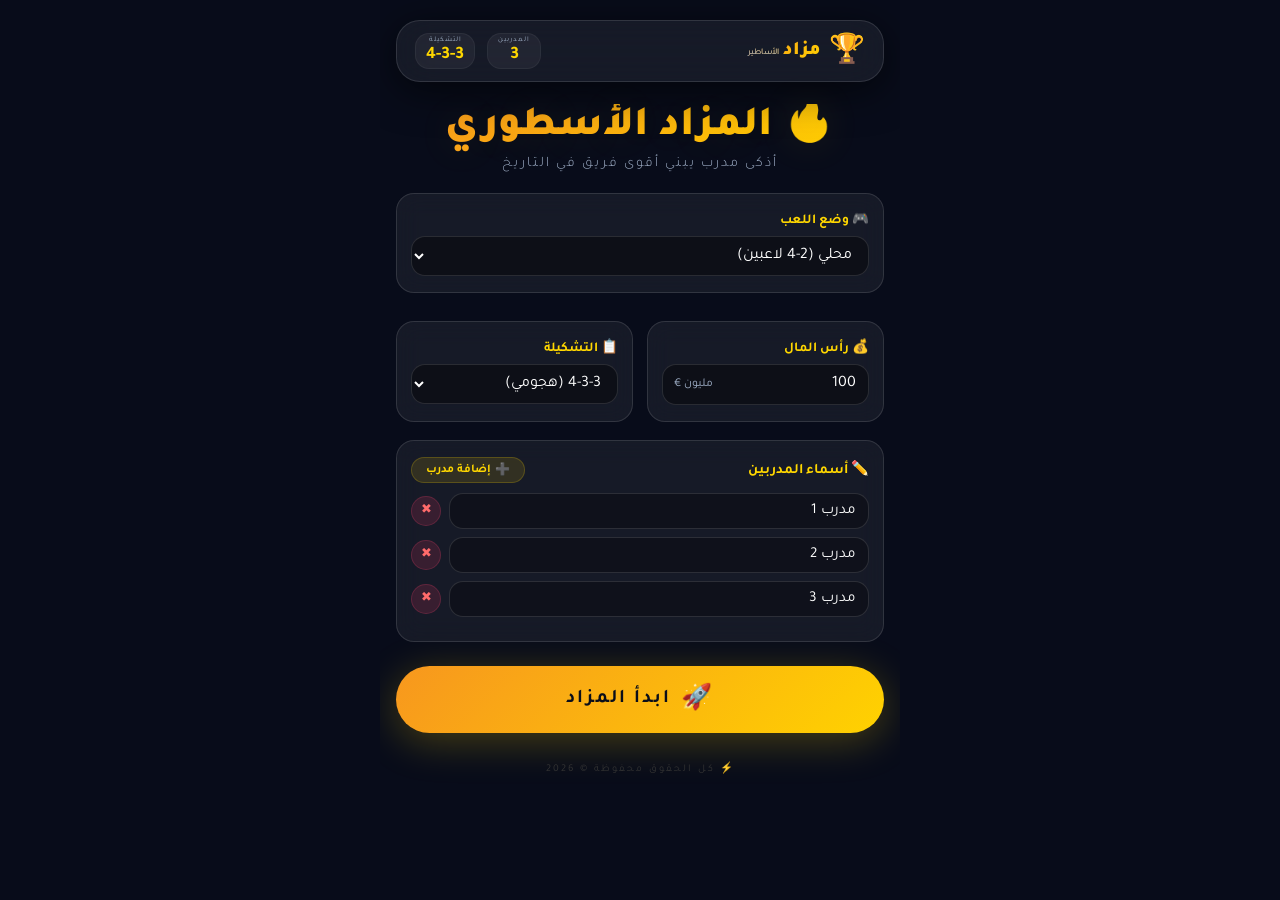
==== commit 65b64d7d: "index.html" ====
--- a/index.html
+++ b/index.html
@@ -48,9 +48,9 @@
         <div class="setup-group" style="margin-bottom:10px;">
             <label>🎮 وضع اللعب</label>
             <select id="gameMode" onchange="toggleGameMode()">
-                <option value="local"> مع الاصدقاء </option>
-                <option value="ai">ضد الكمبيوتر </option>
-                <option value="online">🎮 أونلاين </option>
+                <option value="local">محلي (2-4 لاعبين)</option>
+                <option value="ai">ضد الكمبيوتر (AI)</option>
+                <option value="online">🎮 أونلاين (محاكي)</option>
             </select>
         </div>
 
@@ -118,6 +118,7 @@
                 addBtn.style.display = 'none';
                 onlineInfo.style.display = 'block';
                 
+                // في وضع أونلاين: المدرب الأول فقط قابل للتغيير
                 const playerName = coachNames.length > 0 ? coachNames[0] : 'أنت';
                 coachNames = [
                     playerName,
@@ -186,11 +187,27 @@
                 input.value = name;
                 input.placeholder = `المدرب ${index+1}`;
                 
+                // في وضع أونلاين: المدرب الأول فقط قابل للتعديل
                 if (isOnline) {
-                    input.disabled = true;
-                    input.style.opacity = '0.7';
-                    input.style.cursor = 'default';
+                    if (index === 0) {
+                        // المدرب الأول (اللاعب) - قابل للتعديل
+                        input.disabled = false;
+                        input.style.opacity = '1';
+                        input.style.cursor = 'text';
+                        input.addEventListener('input', (e) => {
+                            coachNames[0] = e.target.value;
+                            saveCoachNames();
+                        });
+                    } else {
+                        // باقي المدربين (كمبيوتر) - مقفولين
+                        input.disabled = true;
+                        input.style.opacity = '0.7';
+                        input.style.cursor = 'default';
+                    }
                 } else {
+                    input.disabled = false;
+                    input.style.opacity = '1';
+                    input.style.cursor = 'text';
                     input.addEventListener('input', (e) => {
                         coachNames[index] = e.target.value;
                         saveCoachNames();
@@ -274,8 +291,9 @@
                 return;
             }
             
-            if (mode === 'online' && names.length < 4) {
-                const playerName = names.length > 0 ? names[0] : 'أنت';
+            if (mode === 'online') {
+                // التأكد من وجود اسم للاعب
+                const playerName = names.length > 0 && names[0].trim() !== '' ? names[0] : 'أنت';
                 coachNames = [
                     playerName,
                     'كمبيوتر (سهل) 🤖',
--- a/style.css
+++ b/style.css
@@ -608,7 +608,7 @@
 .btn-primary:hover { transform: scale(1.05); }
 
 /* ============================================
-   لوحات المدربين - تكبير المربعات + شريط تمرير
+   لوحات المدربين
 ============================================ */
 .coach-panels {
     position: fixed;
@@ -633,15 +633,10 @@
     display: flex;
     flex-direction: column;
     gap: 8px;
-}
-
-/* ===== تكبير المربعات ===== */
-.coach-panel {
     width: 220px;
     max-width: 50vw;
 }
 
-/* التليفونات */
 @media (max-width: 768px) {
     .coach-panel {
         width: 190px;
@@ -674,7 +669,6 @@
     }
 }
 
-/* ===== الزوايا ===== */
 .coach-panel[data-index="0"] { bottom: 20px; right: 20px; }
 .coach-panel[data-index="1"] { top: 80px; right: 20px; }
 .coach-panel[data-index="2"] { bottom: 20px; left: 20px; }
@@ -687,7 +681,6 @@
     .coach-panel[data-index="3"] { top: 70px; left: 12px; }
 }
 
-/* ===== الزوايا العلوية (مقلوبة) ===== */
 .coach-panel[data-index="1"],
 .coach-panel[data-index="3"] {
     transform: rotate(180deg);
@@ -705,7 +698,6 @@
     transform: rotate(180deg);
 }
 
-/* ===== تنسيق رأس اللوحة ===== */
 .coach-panel .coach-header {
     display: flex;
     justify-content: space-between;
@@ -739,7 +731,6 @@
     font-size: 0.95em;
 }
 
-/* ===== تكبير الأزرار ===== */
 .coach-panel .coach-buttons {
     display: flex;
     gap: 8px;
@@ -765,7 +756,6 @@
 .coach-panel .coach-buttons button:hover { transform: scale(1.05); }
 .coach-panel .coach-buttons button:active { transform: scale(0.95); }
 
-/* ===== أحجام الأزرار حسب الجهاز ===== */
 @media (max-width: 768px) {
     .coach-panel .coach-buttons button {
         font-size: 0.8em;
@@ -801,7 +791,6 @@
     }
 }
 
-/* ===== زر إنهاء ===== */
 .coach-panel .end-btn {
     background: rgba(255, 215, 0, 0.25);
     color: var(--gold);
@@ -816,7 +805,6 @@
     opacity: 0.7;
 }
 
-/* ===== قائمة اللاعبين مع شريط تمرير ===== */
 .coach-panel .coach-players {
     display: flex;
     flex-wrap: wrap;
@@ -832,7 +820,6 @@
     scrollbar-color: rgba(255, 215, 0, 0.3) transparent;
 }
 
-/* ===== تخصيص شريط التمرير ===== */
 .coach-panel .coach-players::-webkit-scrollbar {
     width: 4px;
 }
@@ -847,7 +834,6 @@
     border-radius: 4px;
 }
 
-/* ===== أحجام قائمة اللاعبين حسب الجهاز ===== */
 @media (max-width: 768px) {
     .coach-panel .coach-players {
         max-height: 65px;
@@ -872,7 +858,6 @@
     }
 }
 
-/* ===== أسماء اللاعبين داخل القائمة ===== */
 .coach-panel .coach-players .player-tag {
     background: rgba(255,255,255,0.06);
     padding: 2px 8px;
@@ -1089,7 +1074,7 @@
 }
 
 /* ============================================
-   استجابة للشاشات المتوسطة والصغيرة
+   استجابة
 ============================================ */
 @media (max-width: 992px) {
     .setup-grid { grid-template-columns: 1fr; gap: 10px; }
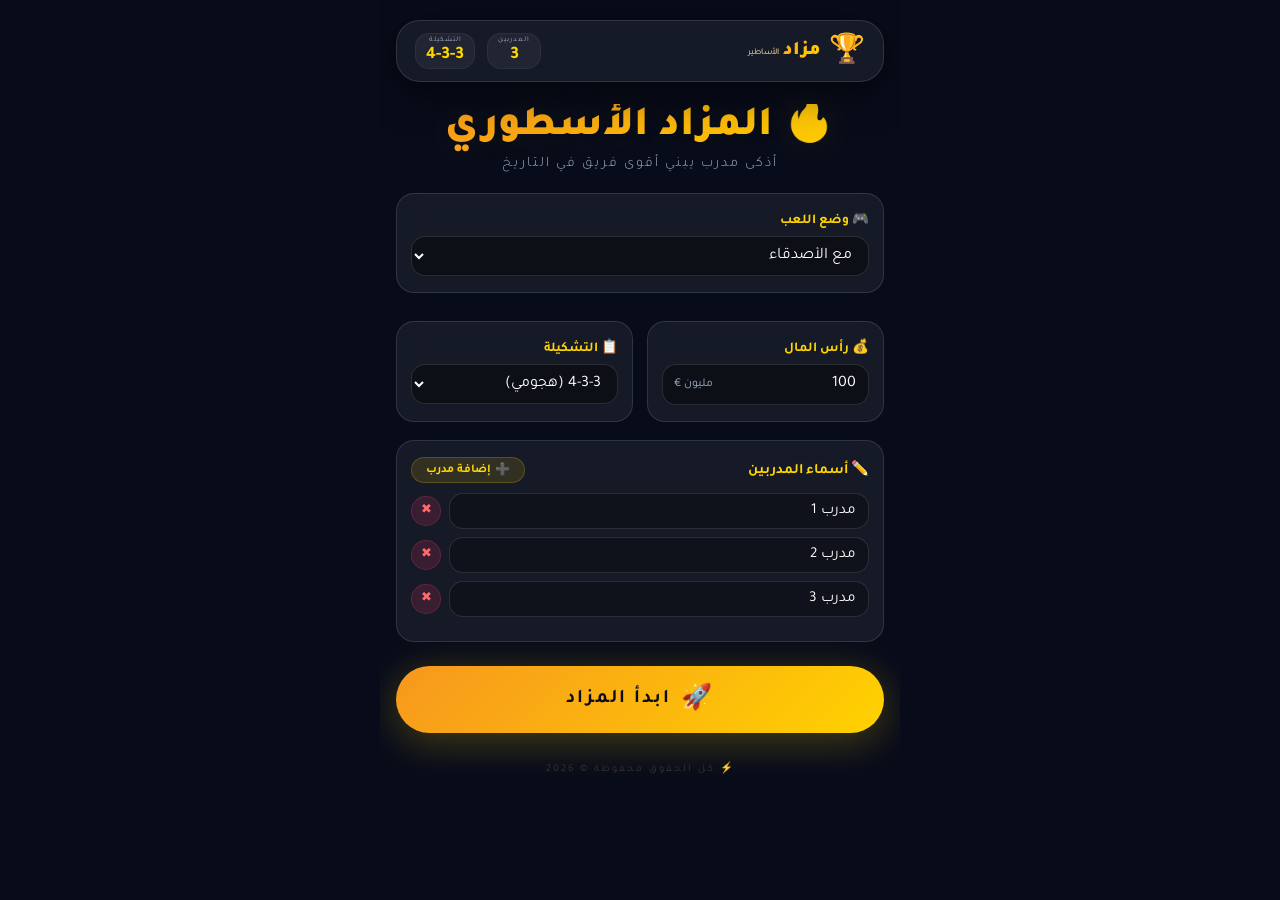
==== commit 004a370b: "index.html" ====
--- a/index.html
+++ b/index.html
@@ -48,9 +48,9 @@
         <div class="setup-group" style="margin-bottom:10px;">
             <label>🎮 وضع اللعب</label>
             <select id="gameMode" onchange="toggleGameMode()">
-                <option value="local">محلي (2-4 لاعبين)</option>
-                <option value="ai">ضد الكمبيوتر (AI)</option>
-                <option value="online">🎮 أونلاين (محاكي)</option>
+                <option value="local">مع الأصدقاء </option>
+                <option value="ai">) ضد الكمبيوتر </option>
+                <option value="online">🎮 أونلاين </option>
             </select>
         </div>
 
